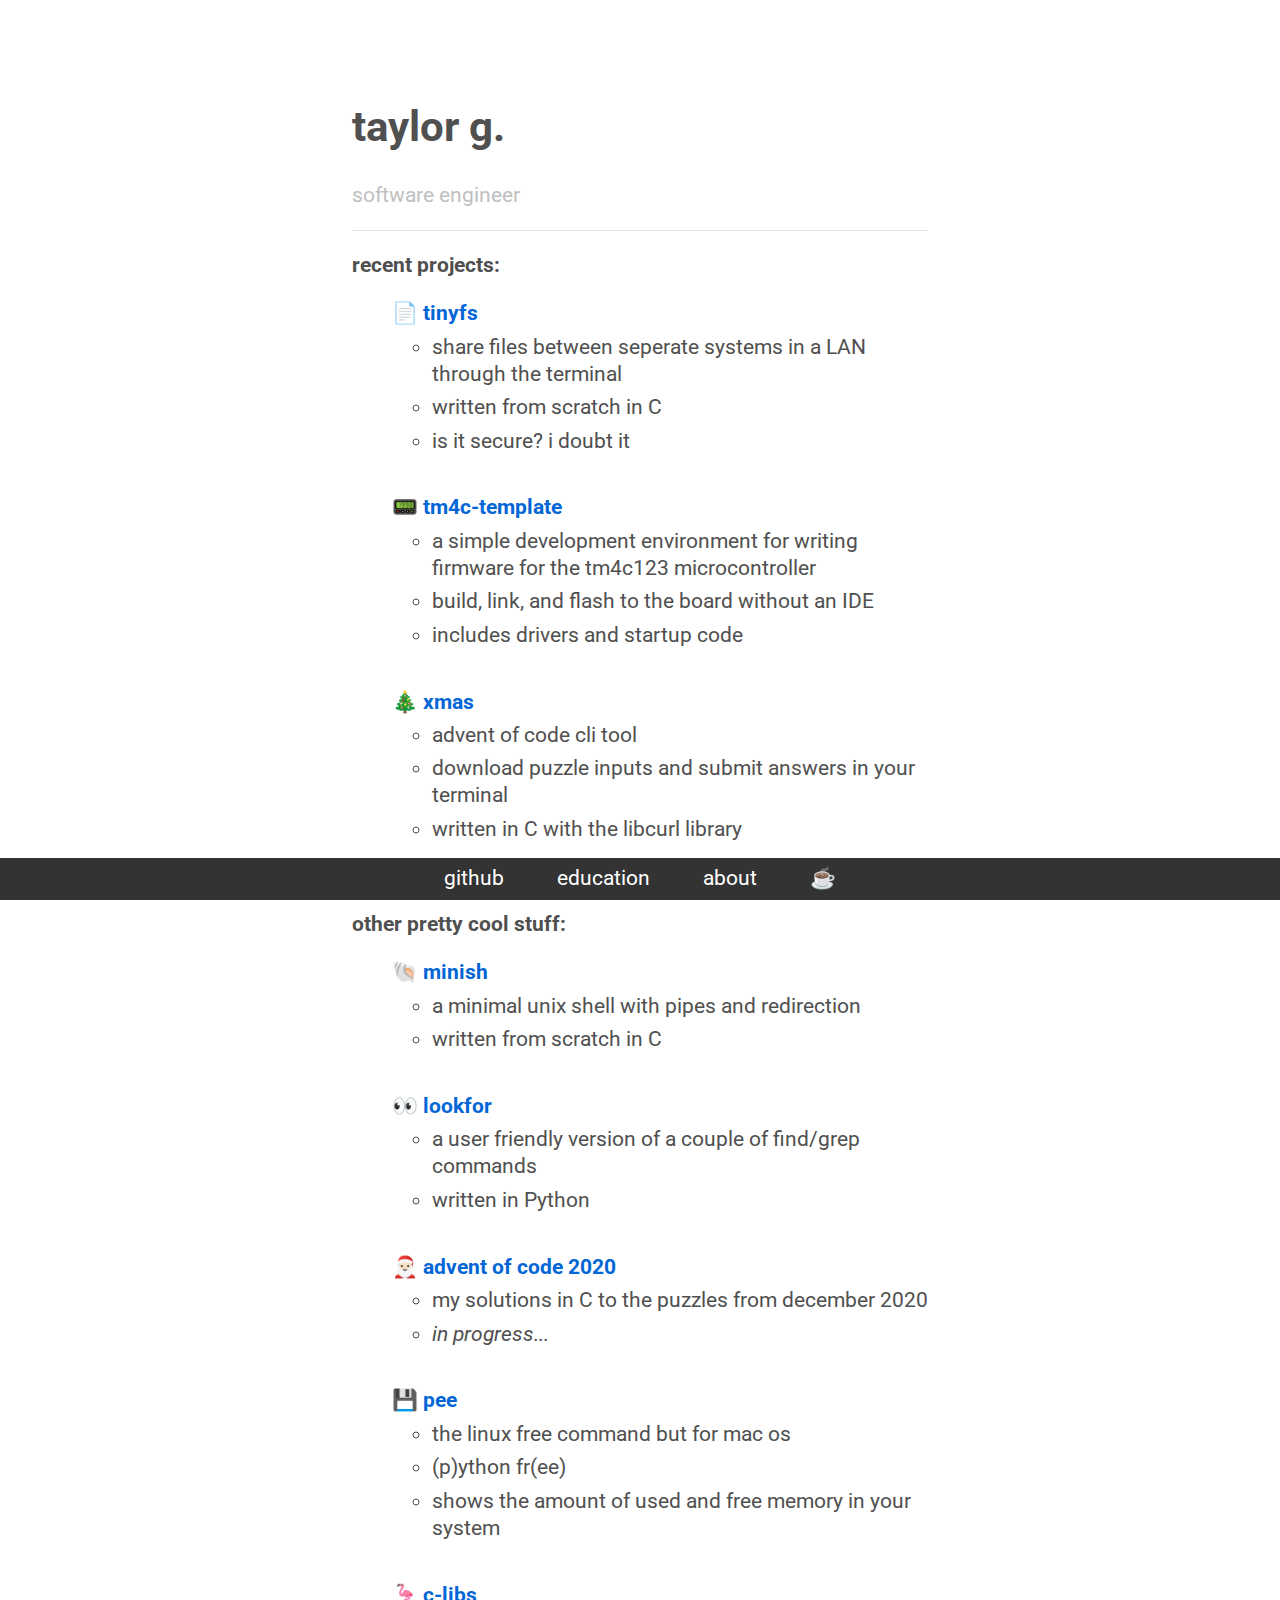
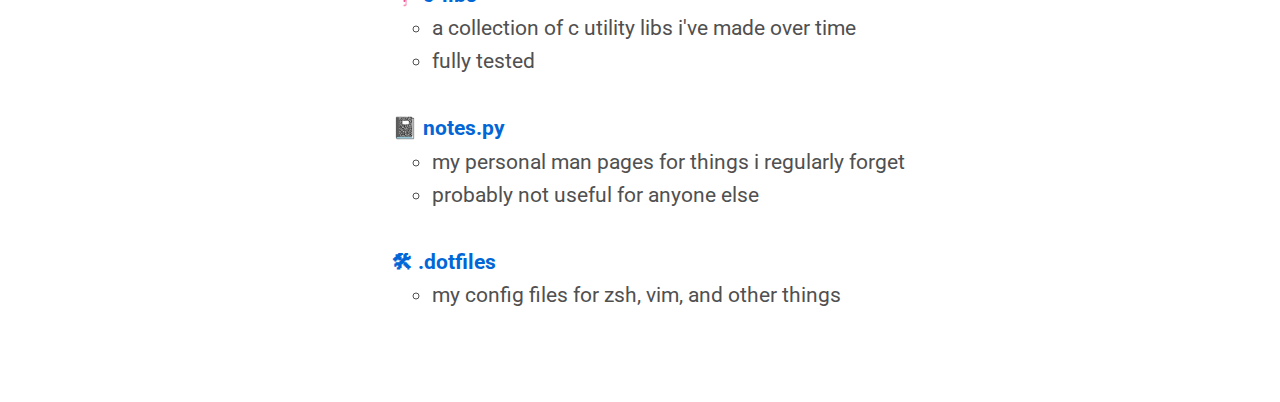
==== index.html @ e43b844e "updates" ====
<!DOCTYPE html>
<html lang="en">
<head>
    <meta charset="UTF-8">
    <meta http-equiv="X-UA-Compatible" content="IE=edge">
    <meta name="viewport" content="width=device-width, initial-scale=1.0">
    <link rel="preconnect" href="https://fonts.gstatic.com">
    <link href="https://fonts.googleapis.com/css2?family=Roboto&display=swap" rel="stylesheet">
    <link rel="stylesheet" href="style.css">
    <title>taylor g: home</title>
</head>
<body a="auto">
    <div id="w">
        <header>
            <h1><a href="index.html">taylor g.</a></h1>
            <p id="title">software engineer</p>
        </header>
        <hr>
        <p class="section">recent projects:</p>
        <ul>
            <li class="project">📄 <a class="link" href="https://github.com/breakthatbass/tinyfs" target="_blank">tinyfs</a></li>
            <ul>
                <li>share files between seperate systems in a LAN through the terminal</li>
                <li>written from scratch in C</li>
                <li>is it secure? i doubt it</li>
            </ul>
<br>
            <li class="project">📟 <a class="link" href="https://github.com/breakthatbass/tm4c-template" target="_blank">tm4c-template</a></li>
            <ul>
                <li>a simple development environment for writing firmware for the tm4c123 microcontroller</li>
                <li>build, link, and flash to the board without an IDE</li>
                <li>includes drivers and startup code</li>
            </ul>
            <br>
            <li class="project">🎄 <a class="link" href="https://github.com/breakthatbass/xmas" target="_blank">xmas</a></li>
            <ul>
                <li>advent of code cli tool</li>
                <li>download puzzle inputs and submit answers in your terminal</li>
                <li>written in C with the libcurl library</li>
            </ul>
        </ul>
        
        <br>
        <p class="section">other pretty cool stuff:</p>
        <ul>
            <li class="project">🐚 <a class="link" href="https://github.com/breakthatbass/minish" target="_blank">minish</a></li>
            <ul>
                <li>a minimal unix shell with pipes and redirection</li>
                <li>written from scratch in C</li>
            </ul>
            <br>
            <li class="project">👀 <a class="link" href="https://github.com/breakthatbass/lookfor" target="_blank">lookfor</a></li>
            <ul>
                <li>a user friendly version of a couple of find/grep commands</li>
                <li>written in Python</li>
            </ul>
            <br>
            <li class="project">🎅🏻 <a class="link" href="https://github.com/breakthatbass/advent_of_code2020" target="_blank">advent of code 2020</a></li>
            <ul>
                <li>my solutions in C to the puzzles from december 2020</li>
                <li><i>in progress...</i></li>
            </ul>
            <br>
            <li class="project">💾 <a class="link" href="https://github.com/breakthatbass/pee" target="_blank">pee</a></li>
            <ul>
                <li>the linux free command but for mac os</li>
                <li>(p)ython fr(ee)</li>
                <li>shows the amount of used and free memory in your system</li>
            </ul>
            <br>
            <li class="project">🦩 <a class="link" href="https://github.com/breakthatbass/c-libs" target="_blank">c-libs</a></li>
            <ul>
                <li>a collection of c utility libs i've made over time</li>
                <li>fully tested</li>
            </ul>
            <br>
            <li class="project">📓 <a class="link" href="https://github.com/breakthatbass/notes.py" target="_blank">notes.py</a></li>
            <ul>
                <li>my personal man pages for things i regularly forget</li>
                <li>probably not useful for anyone else</li>
            </ul>
            <br>
            <li class="project">🛠 <a class="link" href="https://github.com/breakthatbass/dotfiles" target="_blank">.dotfiles</a></li>
            <ul>
                <li>my config files for zsh, vim, and other things</li>
            </ul>
        </ul>
        <nav>
            <a class="navlink" href="https://github.com/breakthatbass" target="_blank">github</a>
            <a class="navlink" href="ed.html">education</a>
            <a class="navlink" href="about.html">about</a>
            <a class="navlink" href="https://www.buymeacoffee.com/breakthatbass" target="_blank">☕️</a>
        </nav>
    </div>
</body>
</html>
---- style.css ----
* {
    box-sizing: border-box;
}

body {
    box-sizing: border-box;
    font-family: 'Roboto', sans-serif;
    font-size: 1.3em;
    line-height: 1.3;
    color: #505050;
    height: 100%;
}
hr {
    border: 0;
    height: 0;
    border-top: 1px solid rgba(0, 0, 0, 0.1);
    border-bottom: 1px solid rgba(255, 255, 255, 0.3);
}
#title {
    color: #C0C0C0;
}
a {
    text-decoration: none;
    color: #505050;
}
.link, .contact {
    color: #0366D6;
}
img {
    padding: 2em
}
nav {
    text-align: center;
    position: fixed;
    left: 0;
    right: 0;
    bottom: 0;
    margin-bottom: 0;
    height: 2em;
    line-height: 2em;
    background-color: #333333;
}
.navlink {
    text-decoration: none;
    text-align: center;
    margin: 1.5rem;
    color: white;
}

#w {
    max-width: 640px;
    margin: 0 auto;
    padding: 4rem 2rem;
}

.project {
    color: #0366D6;
    list-style-type:none
}
li {
    margin: 0.4rem 0;
}
.pics {
    display: flex;
}
.section, .project {
    font-weight: bold;
}
.highlight {
    border-radius: 6px;
}
code {
    font-size: 85%;
    padding: .2em .4em;
    margin: 0;
}
.dark {
    background-color: #0D1117;
    color: #C9D1D9;
}

@media screen and (max-width: 480px) {
    body {
      font-size: .8em;
    }
  }
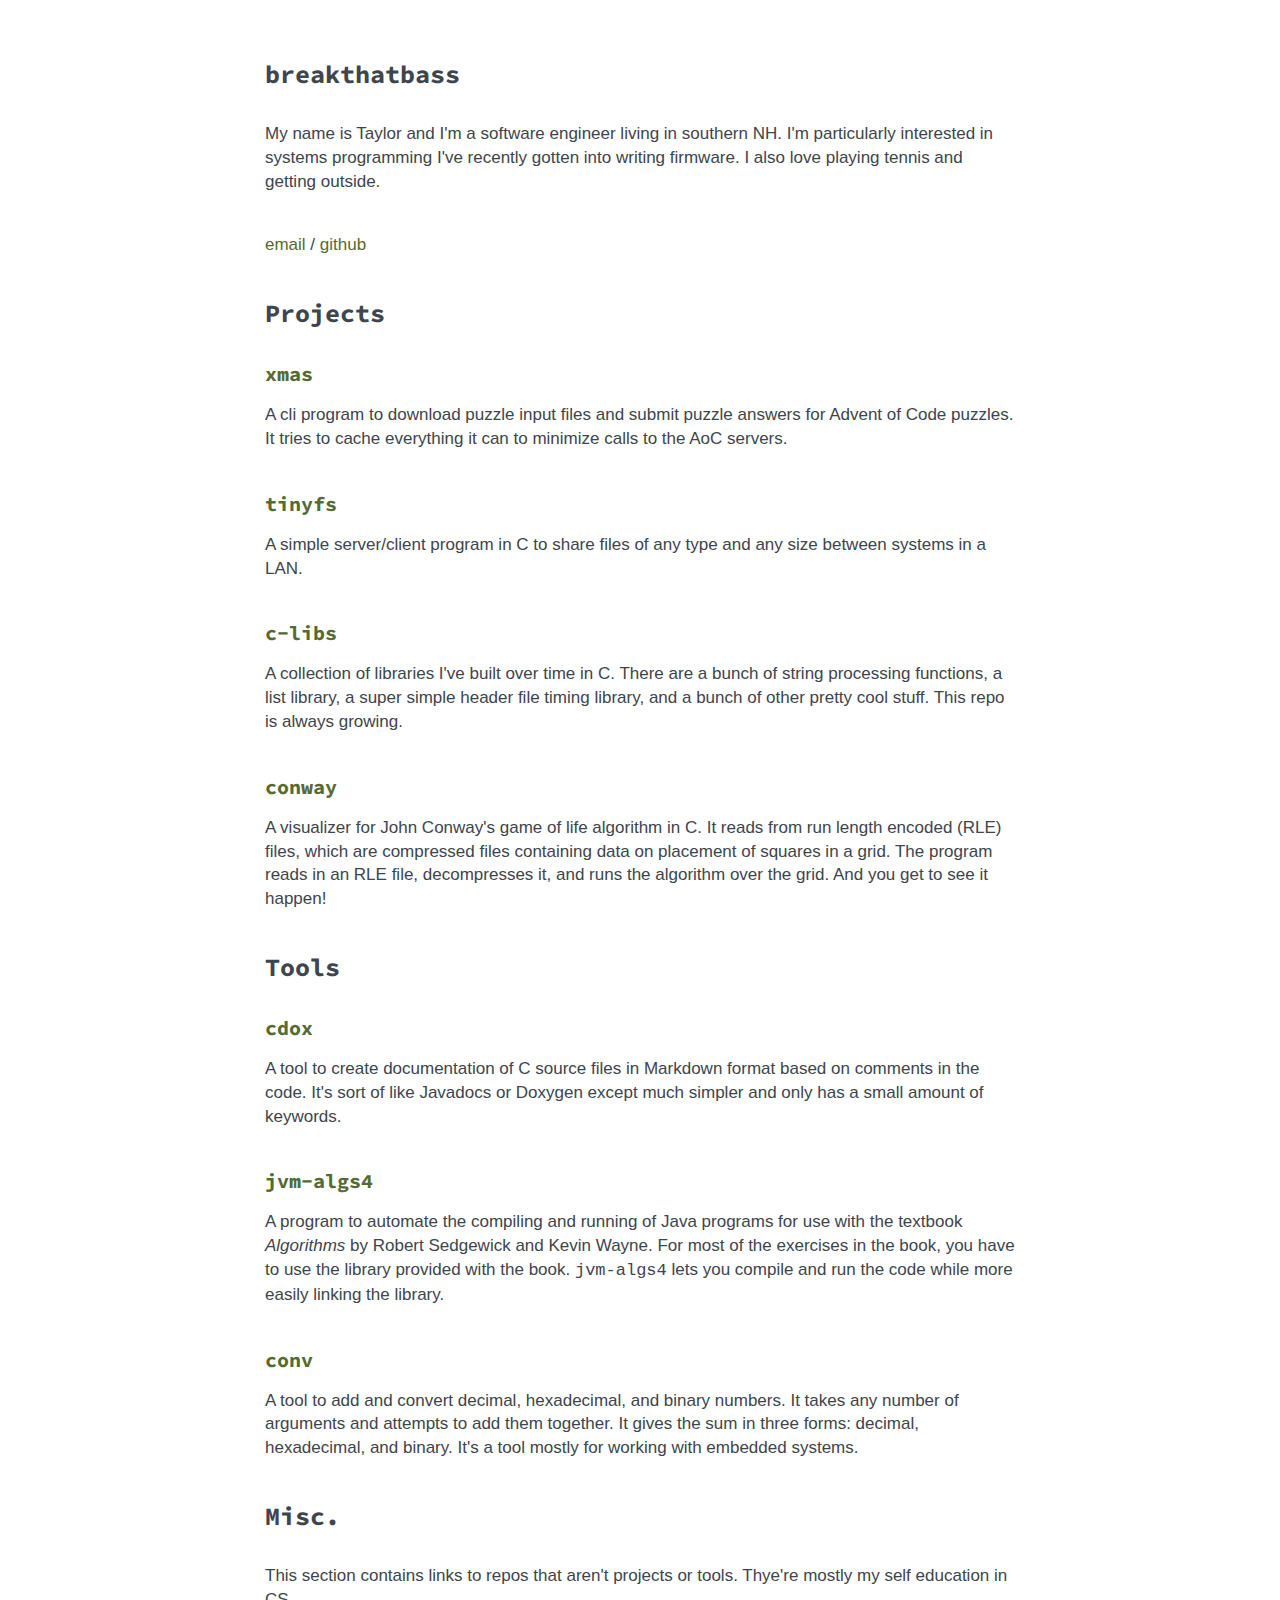
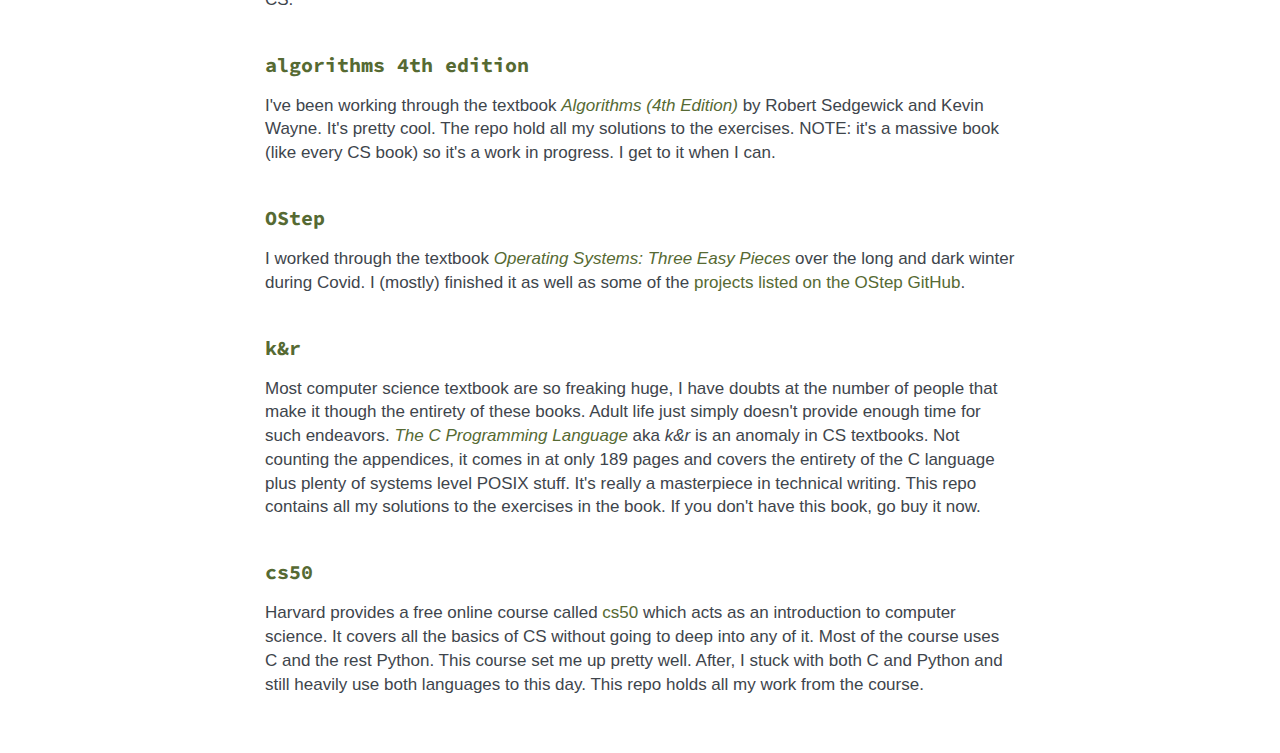
==== commit 24e2c417: "add site files" ====
--- a/index.html
+++ b/index.html
@@ -4,93 +4,139 @@
     <meta charset="UTF-8">
     <meta http-equiv="X-UA-Compatible" content="IE=edge">
     <meta name="viewport" content="width=device-width, initial-scale=1.0">
-    <link rel="preconnect" href="https://fonts.gstatic.com">
-    <link href="https://fonts.googleapis.com/css2?family=Roboto&display=swap" rel="stylesheet">
-    <link rel="stylesheet" href="style.css">
-    <title>taylor g: home</title>
+    <link rel="stylesheet" type="text/css" href="main.css">
+    <style type="text/css"></style>
+    <link rel="preconnect" href="https://fonts.googleapis.com">
+    <link rel="preconnect" href="https://fonts.gstatic.com" crossorigin>
+    <link href="https://fonts.googleapis.com/css2?family=Roboto:wght@100&family=Source+Code+Pro&display=swap" rel="stylesheet">
+    <title>taylor gamache</title>
 </head>
-<body a="auto">
-    <div id="w">
-        <header>
-            <h1><a href="index.html">taylor g.</a></h1>
-            <p id="title">software engineer</p>
-        </header>
-        <hr>
-        <p class="section">recent projects:</p>
-        <ul>
-            <li class="project">📄 <a class="link" href="https://github.com/breakthatbass/tinyfs" target="_blank">tinyfs</a></li>
-            <ul>
-                <li>share files between seperate systems in a LAN through the terminal</li>
-                <li>written from scratch in C</li>
-                <li>is it secure? i doubt it</li>
-            </ul>
-<br>
-            <li class="project">📟 <a class="link" href="https://github.com/breakthatbass/tm4c-template" target="_blank">tm4c-template</a></li>
-            <ul>
-                <li>a simple development environment for writing firmware for the tm4c123 microcontroller</li>
-                <li>build, link, and flash to the board without an IDE</li>
-                <li>includes drivers and startup code</li>
-            </ul>
-            <br>
-            <li class="project">🎄 <a class="link" href="https://github.com/breakthatbass/xmas" target="_blank">xmas</a></li>
-            <ul>
-                <li>advent of code cli tool</li>
-                <li>download puzzle inputs and submit answers in your terminal</li>
-                <li>written in C with the libcurl library</li>
-            </ul>
-        </ul>
-        
-        <br>
-        <p class="section">other pretty cool stuff:</p>
-        <ul>
-            <li class="project">🐚 <a class="link" href="https://github.com/breakthatbass/minish" target="_blank">minish</a></li>
-            <ul>
-                <li>a minimal unix shell with pipes and redirection</li>
-                <li>written from scratch in C</li>
-            </ul>
-            <br>
-            <li class="project">👀 <a class="link" href="https://github.com/breakthatbass/lookfor" target="_blank">lookfor</a></li>
-            <ul>
-                <li>a user friendly version of a couple of find/grep commands</li>
-                <li>written in Python</li>
-            </ul>
-            <br>
-            <li class="project">🎅🏻 <a class="link" href="https://github.com/breakthatbass/advent_of_code2020" target="_blank">advent of code 2020</a></li>
-            <ul>
-                <li>my solutions in C to the puzzles from december 2020</li>
-                <li><i>in progress...</i></li>
-            </ul>
-            <br>
-            <li class="project">💾 <a class="link" href="https://github.com/breakthatbass/pee" target="_blank">pee</a></li>
-            <ul>
-                <li>the linux free command but for mac os</li>
-                <li>(p)ython fr(ee)</li>
-                <li>shows the amount of used and free memory in your system</li>
-            </ul>
-            <br>
-            <li class="project">🦩 <a class="link" href="https://github.com/breakthatbass/c-libs" target="_blank">c-libs</a></li>
-            <ul>
-                <li>a collection of c utility libs i've made over time</li>
-                <li>fully tested</li>
-            </ul>
-            <br>
-            <li class="project">📓 <a class="link" href="https://github.com/breakthatbass/notes.py" target="_blank">notes.py</a></li>
-            <ul>
-                <li>my personal man pages for things i regularly forget</li>
-                <li>probably not useful for anyone else</li>
-            </ul>
-            <br>
-            <li class="project">🛠 <a class="link" href="https://github.com/breakthatbass/dotfiles" target="_blank">.dotfiles</a></li>
-            <ul>
-                <li>my config files for zsh, vim, and other things</li>
-            </ul>
-        </ul>
-        <nav>
-            <a class="navlink" href="https://github.com/breakthatbass" target="_blank">github</a>
-            <a class="navlink" href="ed.html">education</a>
-            <a class="navlink" href="about.html">about</a>
-            <a class="navlink" href="https://www.buymeacoffee.com/breakthatbass" target="_blank">☕️</a>
-        </nav>
+<body>
+    <div id='wrapper'>
+        <div id='content'>
+            <section>
+                <h1>breakthatbass</h1>
+                <p>My name is Taylor and I'm a software engineer living in southern NH. 
+                    I'm particularly interested in systems programming I've recently gotten into writing firmware.
+                    I also love playing tennis and getting outside.
+                </p>
+                <p>
+                    <a href='mailto:gamache.taylor@gmail.com'>email</a>
+                    /   
+                    <a href='https://github.com/breakthatbass' target='_blank'>github</a>
+                </p>
+            </section>
+            <section>
+                <h1>Projects</h1>
+
+                <h2>
+                    <a href='https://github.com/breakthatbass/xmas' target='_blank'>xmas</a>
+                </h2>
+                <p>
+                    A cli program to download puzzle input files and submit puzzle answers for Advent of Code puzzles.
+                    It tries to cache everything it can to minimize calls to the AoC servers.
+                </p>
+
+                <h2>
+                    <a href='https://github.com/breakthatbass/tinyfs' target='_blank'>tinyfs</a>
+                </h2>
+                <p>
+                    A simple server/client program in C to share files of any type and any size between systems in a LAN.
+                </p>
+
+                <h2>
+                    <a href='https://github.com/breakthatbass/c-libs' target='_blank'>c-libs</a>
+                </h2>
+                <p>
+                    A collection of libraries I've built over time in C. There are a bunch of
+                    string processing functions, a list library, a super simple header file timing
+                    library, and a bunch of other pretty cool stuff. This repo is always growing.
+                </p>
+                <h2>
+                    <a href='https://github.com/breakthatbass/conway' target='_blank'>conway</a>
+                </h2>
+                <p>
+                    A visualizer for John Conway's game of life algorithm in C. It reads from run length encoded
+                    (RLE) files, which are compressed files containing data on placement of squares in a grid.
+                    The program reads in an RLE file, decompresses it, and runs the algorithm over the grid.
+                    And you get to see it happen!
+                </p>
+
+                <h1>Tools</h1>
+
+                <h2>
+                    <a href='https://github.com/breakthatbass/cdox' target='_blank'>cdox</a>
+                </h2>
+                <p>
+                    A tool to create documentation of C source files in Markdown format
+                    based on comments in the code. It's sort of like Javadocs or Doxygen
+                    except much simpler and only has a small amount of keywords.
+                </p>
+                
+                <h2>
+                    <a href='https://github.com/breakthatbass/jvm-algs4' target='_blank'>jvm-algs4</a>
+                </h2>
+                <p>
+                    A program to automate the compiling and running of Java programs for use with the textbook <i>Algorithms</i>
+                    by Robert Sedgewick and Kevin Wayne. For most of the exercises in the book, you have to
+                    use the library provided with the book. <code>jvm-algs4</code> lets you compile and run the code
+                    while more easily linking the library. 
+                </p>
+                
+                <h2>
+                    <a href='https://github.com/breakthatbass/conv' target='_blank'>conv</a>
+                </h2>
+                <p>
+                    A tool to add and convert decimal, hexadecimal, and binary numbers.
+                    It takes any number of arguments and attempts to add them together. It gives the sum in three forms:
+                    decimal, hexadecimal, and binary. It's a tool mostly for working with embedded systems.
+                </p>
+
+                <h1>Misc.</h1>
+                <p>This section contains links to repos that aren't projects or tools. Thye're mostly my self education in CS.</p>
+                <h2>
+                    <a href='https://github.com/breakthatbass/algorithms' target='_blank'>algorithms 4th edition</a>
+                </h2>
+                <p>
+                    I've been working through the textbook <a href='https://www.amazon.com/Algorithms-4th-Robert-Sedgewick/dp/032157351X/ref=sr_1_6?crid=32U4XP4111YLS&dchild=1&keywords=algorithms&qid=1635542905&sprefix=algorithim%2Caps%2C169&sr=8-6' target='_blank'><i>Algorithms (4th Edition)</i></a>
+                    by Robert Sedgewick and Kevin Wayne. It's pretty cool. The repo hold all my solutions to the exercises.
+                    NOTE: it's a massive book (like every CS book) so it's a work in progress. I get to it when I can.
+                </p>
+
+                <h2>
+                    <a href='https://github.com/breakthatbass/OStep' target='_blank'>OStep</a>
+                </h2>
+                <p>
+                    I worked through the textbook <a href='https://pages.cs.wisc.edu/~remzi/OSTEP/' target='_blank'><i>Operating Systems: Three Easy Pieces</i></a>
+                    over the long and dark winter during Covid. I (mostly) finished it as well as some of the <a href='https://github.com/remzi-arpacidusseau/ostep-projects' target='_blank'>
+                    projects listed on the OStep GitHub</a>. 
+                </p>
+
+                <h2>
+                    <a href='https://github.com/breakthatbass/c_programming_language' target='_blank'>k&r</a>
+                </h2>
+                <p>
+                    Most computer science textbook are so freaking huge, I have doubts at the number of people
+                    that make it though the entirety of these books. Adult life just simply doesn't provide enough time
+                    for such endeavors. <a href='https://www.amazon.com/Programming-Language-2nd-Brian-Kernighan/dp/0131103628/ref=sr_1_1?dchild=1&keywords=the+c+programming+language&qid=1635543481&sprefix=the+c+programmin%2Caps%2C94&sr=8-1' target='_blank'>
+                    <i>The C Programming Language</i></a> aka <i>k&r</i> is an anomaly in CS textbooks. Not counting the appendices,
+                    it comes in at only 189 pages and covers the entirety of the C language plus plenty of systems level POSIX stuff.
+                    It's really a masterpiece in technical writing.
+                    This repo contains all my solutions to the exercises in the book. If you don't have this book, go buy it now.
+                </p>
+
+                <h2>
+                    <a href='https://github.com/breakthatbass/cs50' target='_blank'>cs50</a>
+                </h2>
+                    <p>
+                        Harvard provides a free online course called <a href='https://cs50.harvard.edu/x/2019/' target='_blank'>cs50</a>
+                        which acts as an introduction to computer science. It covers all the basics of CS without going to deep into any of it.
+                        Most of the course uses C and the rest Python. This course set me up pretty well. After, I stuck with both C and Python
+                        and still heavily use both languages to this day. This repo holds all my work from the course.
+                    </p>
+                
+            </section>
+        </div>
     </div>
 </body>
 </html>--- a/main.css
+++ b/main.css
@@ -0,0 +1,51 @@
+#wrapper {
+    width: 100%;
+    margin: auto;
+    min-height: 100%;
+    height: auto !important;
+    height: 100%;
+    overflow: hidden !important;
+    position: relative;
+    color: #3e454c;
+}
+
+#content {
+    max-width: 750px;
+    margin: 50px auto;
+    padding: 0;
+}
+
+section {
+    display: block;
+}
+
+h1 {
+    font-family: 'Source Code Pro', monospace;
+    font-weight: 700;
+    color: #3e454c;
+    font-size: 25px;
+    margin-top: 40px;
+    margin-bottom: 32px;
+}
+
+h2 {
+    display: inline-block;
+    font-family: 'Source Code Pro', monospace;
+    font-weight: 700;
+    color: #3e454c;
+    font-size: 20px;
+    margin-top: 0;
+    margin-bottom: 0;
+}
+
+p {
+    font-family: 'Arial';
+    line-height: 140%;
+    font-size: 17px;
+    margin-bottom: 40px;
+}
+
+a {
+    color: #566A33;
+    text-decoration: none;
+}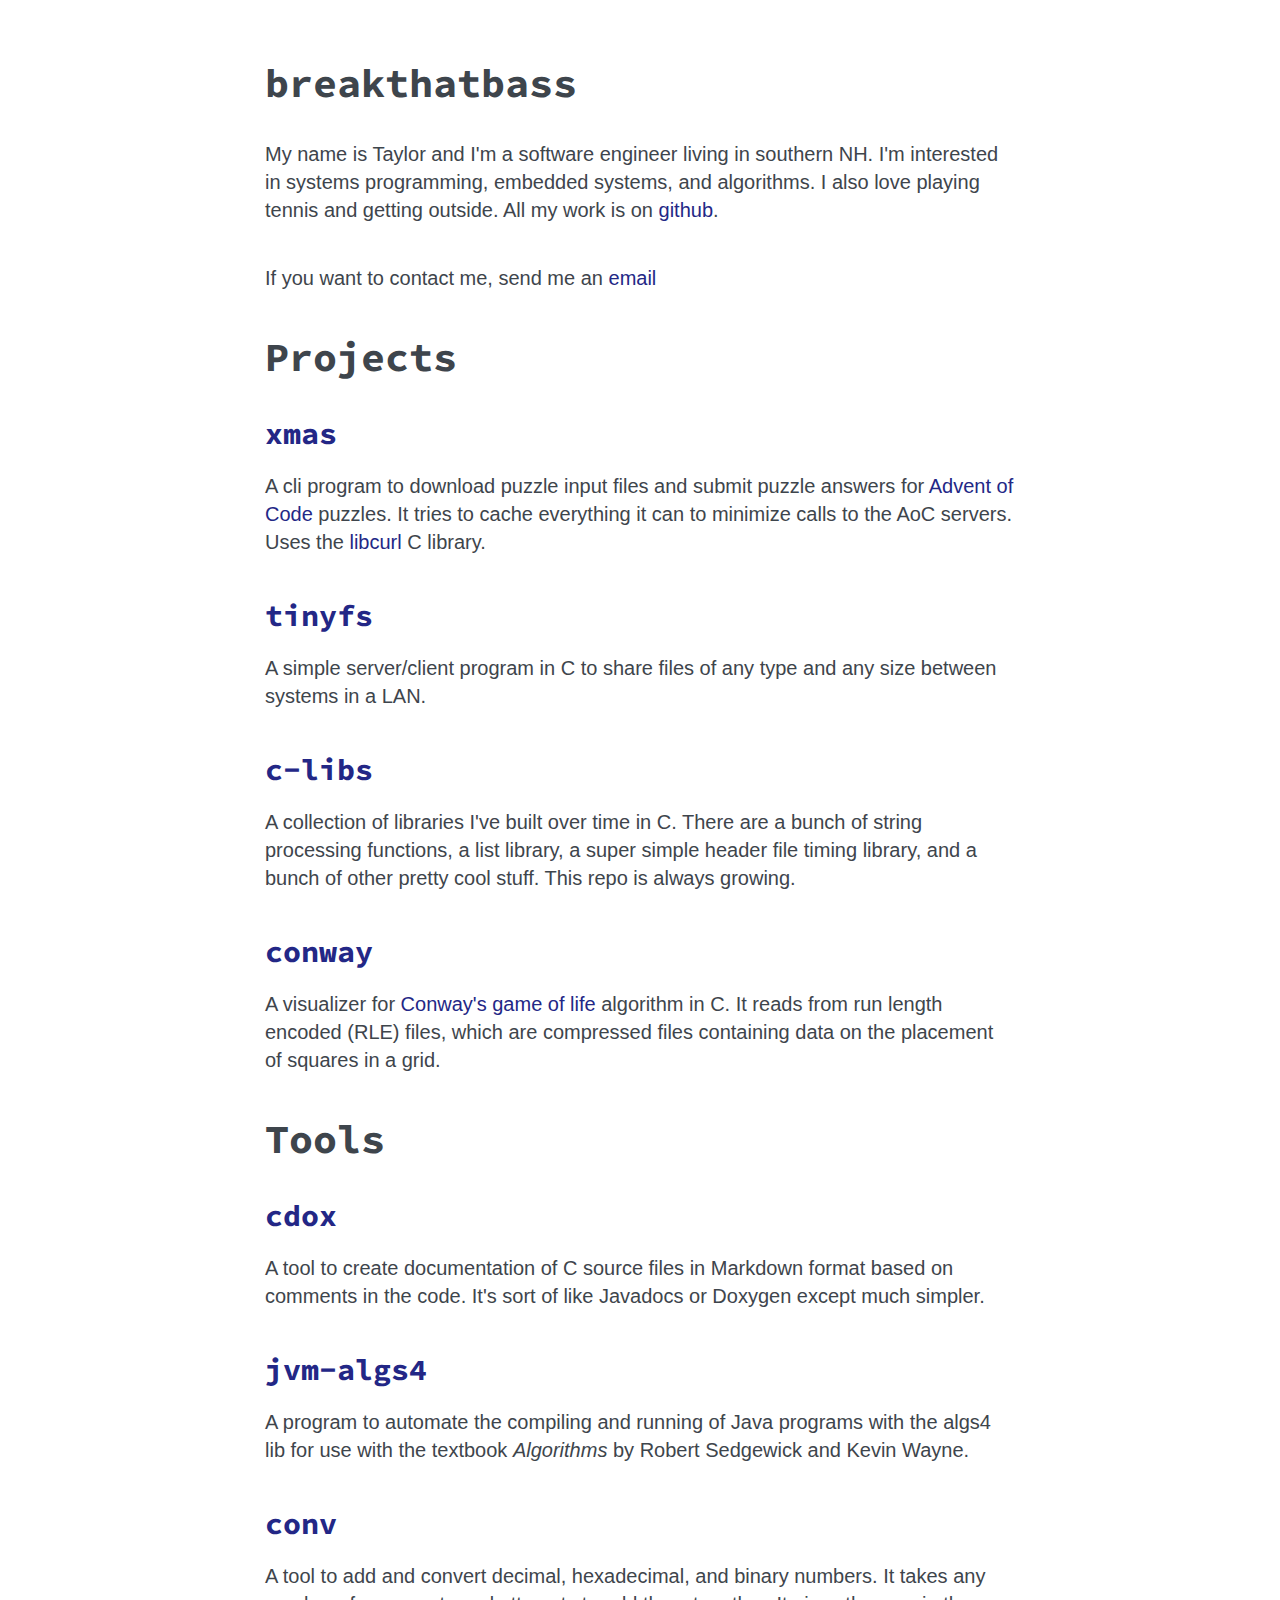
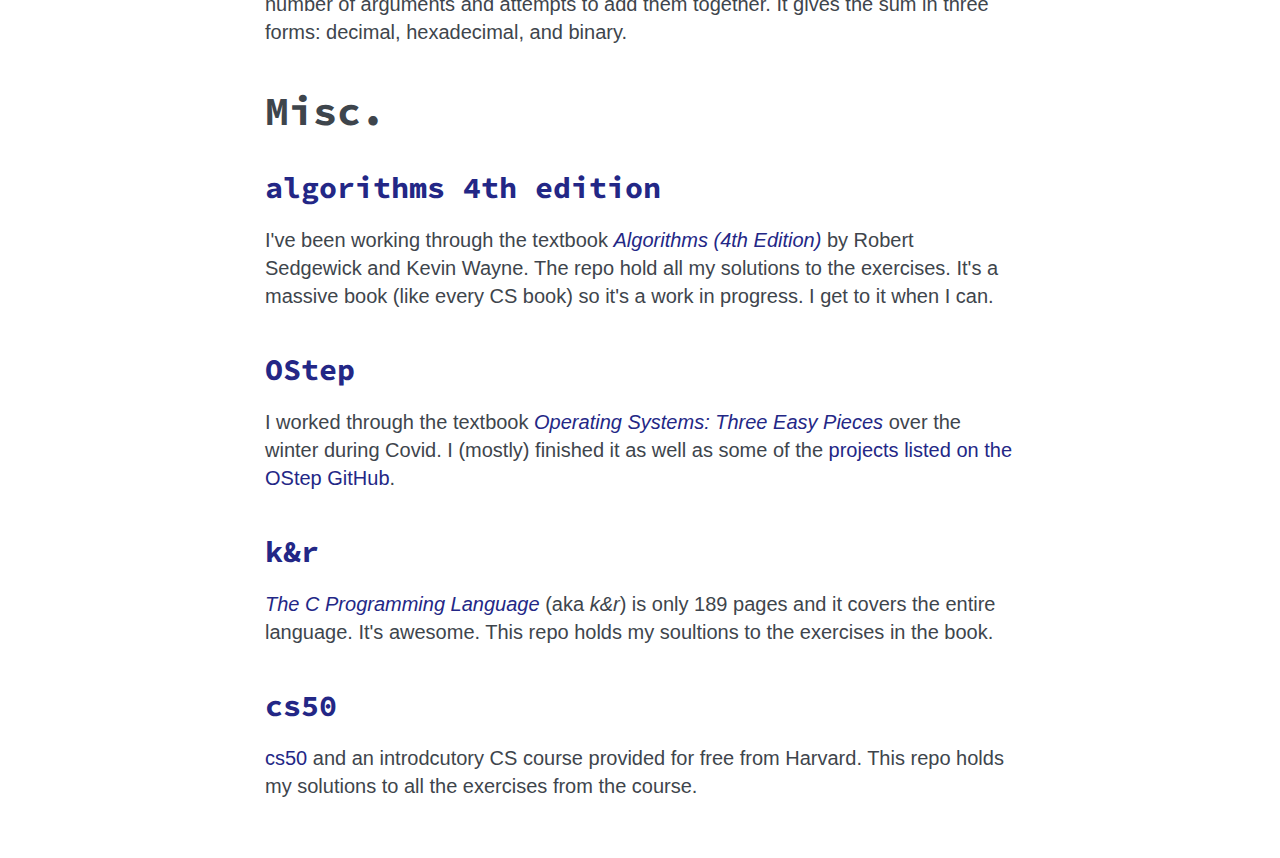
==== commit c9113e7a: "fix typos, make shorter snippets, change colors" ====
--- a/index.html
+++ b/index.html
@@ -17,13 +17,12 @@
             <section>
                 <h1>breakthatbass</h1>
                 <p>My name is Taylor and I'm a software engineer living in southern NH. 
-                    I'm particularly interested in systems programming I've recently gotten into writing firmware.
-                    I also love playing tennis and getting outside.
+                    I'm interested in systems programming, embedded systems, and algorithms.
+                    I also love playing tennis and getting outside. All my work is on 
+                    <a href='https://github.com/breakthatbass' target='_blank'>github</a>.
                 </p>
                 <p>
-                    <a href='mailto:gamache.taylor@gmail.com'>email</a>
-                    /   
-                    <a href='https://github.com/breakthatbass' target='_blank'>github</a>
+                    If you want to contact me, send me an <a href='mailto:gamache.taylor@gmail.com'>email</a>
                 </p>
             </section>
             <section>
@@ -33,8 +32,10 @@
                     <a href='https://github.com/breakthatbass/xmas' target='_blank'>xmas</a>
                 </h2>
                 <p>
-                    A cli program to download puzzle input files and submit puzzle answers for Advent of Code puzzles.
+                    A cli program to download puzzle input files and submit puzzle answers for 
+                    <a href='https://adventofcode.com/' target='_blank'>Advent of Code</a> puzzles.
                     It tries to cache everything it can to minimize calls to the AoC servers.
+                    Uses the <a href='https://curl.se/libcurl/' target='_blank'>libcurl</a> C library.
                 </p>
 
                 <h2>
@@ -56,10 +57,9 @@
                     <a href='https://github.com/breakthatbass/conway' target='_blank'>conway</a>
                 </h2>
                 <p>
-                    A visualizer for John Conway's game of life algorithm in C. It reads from run length encoded
-                    (RLE) files, which are compressed files containing data on placement of squares in a grid.
-                    The program reads in an RLE file, decompresses it, and runs the algorithm over the grid.
-                    And you get to see it happen!
+                    A visualizer for <a href='https://en.wikipedia.org/wiki/Conway%27s_Game_of_Life' target='_blank'>
+                    Conway's game of life</a> algorithm in C. It reads from run length encoded
+                    (RLE) files, which are compressed files containing data on the placement of squares in a grid.
                 </p>
 
                 <h1>Tools</h1>
@@ -70,17 +70,15 @@
                 <p>
                     A tool to create documentation of C source files in Markdown format
                     based on comments in the code. It's sort of like Javadocs or Doxygen
-                    except much simpler and only has a small amount of keywords.
+                    except much simpler.
                 </p>
                 
                 <h2>
                     <a href='https://github.com/breakthatbass/jvm-algs4' target='_blank'>jvm-algs4</a>
                 </h2>
                 <p>
-                    A program to automate the compiling and running of Java programs for use with the textbook <i>Algorithms</i>
-                    by Robert Sedgewick and Kevin Wayne. For most of the exercises in the book, you have to
-                    use the library provided with the book. <code>jvm-algs4</code> lets you compile and run the code
-                    while more easily linking the library. 
+                    A program to automate the compiling and running of Java programs with the algs4 lib for use with the textbook <i>Algorithms</i>
+                    by Robert Sedgewick and Kevin Wayne.
                 </p>
                 
                 <h2>
@@ -89,18 +87,17 @@
                 <p>
                     A tool to add and convert decimal, hexadecimal, and binary numbers.
                     It takes any number of arguments and attempts to add them together. It gives the sum in three forms:
-                    decimal, hexadecimal, and binary. It's a tool mostly for working with embedded systems.
+                    decimal, hexadecimal, and binary.
                 </p>
 
                 <h1>Misc.</h1>
-                <p>This section contains links to repos that aren't projects or tools. Thye're mostly my self education in CS.</p>
                 <h2>
                     <a href='https://github.com/breakthatbass/algorithms' target='_blank'>algorithms 4th edition</a>
                 </h2>
                 <p>
                     I've been working through the textbook <a href='https://www.amazon.com/Algorithms-4th-Robert-Sedgewick/dp/032157351X/ref=sr_1_6?crid=32U4XP4111YLS&dchild=1&keywords=algorithms&qid=1635542905&sprefix=algorithim%2Caps%2C169&sr=8-6' target='_blank'><i>Algorithms (4th Edition)</i></a>
-                    by Robert Sedgewick and Kevin Wayne. It's pretty cool. The repo hold all my solutions to the exercises.
-                    NOTE: it's a massive book (like every CS book) so it's a work in progress. I get to it when I can.
+                    by Robert Sedgewick and Kevin Wayne. The repo hold all my solutions to the exercises.
+                    It's a massive book (like every CS book) so it's a work in progress. I get to it when I can.
                 </p>
 
                 <h2>
@@ -108,7 +105,7 @@
                 </h2>
                 <p>
                     I worked through the textbook <a href='https://pages.cs.wisc.edu/~remzi/OSTEP/' target='_blank'><i>Operating Systems: Three Easy Pieces</i></a>
-                    over the long and dark winter during Covid. I (mostly) finished it as well as some of the <a href='https://github.com/remzi-arpacidusseau/ostep-projects' target='_blank'>
+                    over the winter during Covid. I (mostly) finished it as well as some of the <a href='https://github.com/remzi-arpacidusseau/ostep-projects' target='_blank'>
                     projects listed on the OStep GitHub</a>. 
                 </p>
 
@@ -116,23 +113,18 @@
                     <a href='https://github.com/breakthatbass/c_programming_language' target='_blank'>k&r</a>
                 </h2>
                 <p>
-                    Most computer science textbook are so freaking huge, I have doubts at the number of people
-                    that make it though the entirety of these books. Adult life just simply doesn't provide enough time
-                    for such endeavors. <a href='https://www.amazon.com/Programming-Language-2nd-Brian-Kernighan/dp/0131103628/ref=sr_1_1?dchild=1&keywords=the+c+programming+language&qid=1635543481&sprefix=the+c+programmin%2Caps%2C94&sr=8-1' target='_blank'>
-                    <i>The C Programming Language</i></a> aka <i>k&r</i> is an anomaly in CS textbooks. Not counting the appendices,
-                    it comes in at only 189 pages and covers the entirety of the C language plus plenty of systems level POSIX stuff.
-                    It's really a masterpiece in technical writing.
-                    This repo contains all my solutions to the exercises in the book. If you don't have this book, go buy it now.
+                    <a href='https://www.amazon.com/Programming-Language-2nd-Brian-Kernighan/dp/0131103628/ref=sr_1_1?dchild=1&keywords=the+c+programming+language&qid=1635543481&sprefix=the+c+programmin%2Caps%2C94&sr=8-1' target='_blank'>
+                    <i>The C Programming Language</i></a> (aka <i>k&r</i>) is only 189 pages and it covers the entire language.
+                    It's awesome. This repo holds my soultions to the exercises in the book.
                 </p>
 
                 <h2>
                     <a href='https://github.com/breakthatbass/cs50' target='_blank'>cs50</a>
                 </h2>
                     <p>
-                        Harvard provides a free online course called <a href='https://cs50.harvard.edu/x/2019/' target='_blank'>cs50</a>
-                        which acts as an introduction to computer science. It covers all the basics of CS without going to deep into any of it.
-                        Most of the course uses C and the rest Python. This course set me up pretty well. After, I stuck with both C and Python
-                        and still heavily use both languages to this day. This repo holds all my work from the course.
+                        <a href='https://cs50.harvard.edu/x/2019/' target='_blank'>cs50</a>
+                        and an introdcutory CS course provided for free from Harvard. This repo holds
+                        my solutions to all the exercises from the course.
                     </p>
                 
             </section>
--- a/main.css
+++ b/main.css
@@ -23,7 +23,7 @@
     font-family: 'Source Code Pro', monospace;
     font-weight: 700;
     color: #3e454c;
-    font-size: 25px;
+    font-size: 40px;
     margin-top: 40px;
     margin-bottom: 32px;
 }
@@ -32,8 +32,7 @@
     display: inline-block;
     font-family: 'Source Code Pro', monospace;
     font-weight: 700;
-    color: #3e454c;
-    font-size: 20px;
+    font-size: 30px;
     margin-top: 0;
     margin-bottom: 0;
 }
@@ -41,11 +40,36 @@
 p {
     font-family: 'Arial';
     line-height: 140%;
-    font-size: 17px;
+    font-size: 20px;
     margin-bottom: 40px;
 }
 
 a {
-    color: #566A33;
+    /*color: #1998F7;  light blue*/ 
+    color: #232786;
     text-decoration: none;
+    /*font-weight: bold;*/
+}
+
+@media screen and (max-width: 950px) {
+
+    #content {
+        width: 90%;
+        margin: auto;
+        margin-top:25px
+    }
+
+    h1 {
+        font-size:40px
+    }
+
+    h2 {
+        font-size:28px
+    }
+
+    p {
+        font-size: 18px;
+        margin-bottom:25px
+    }
+
 }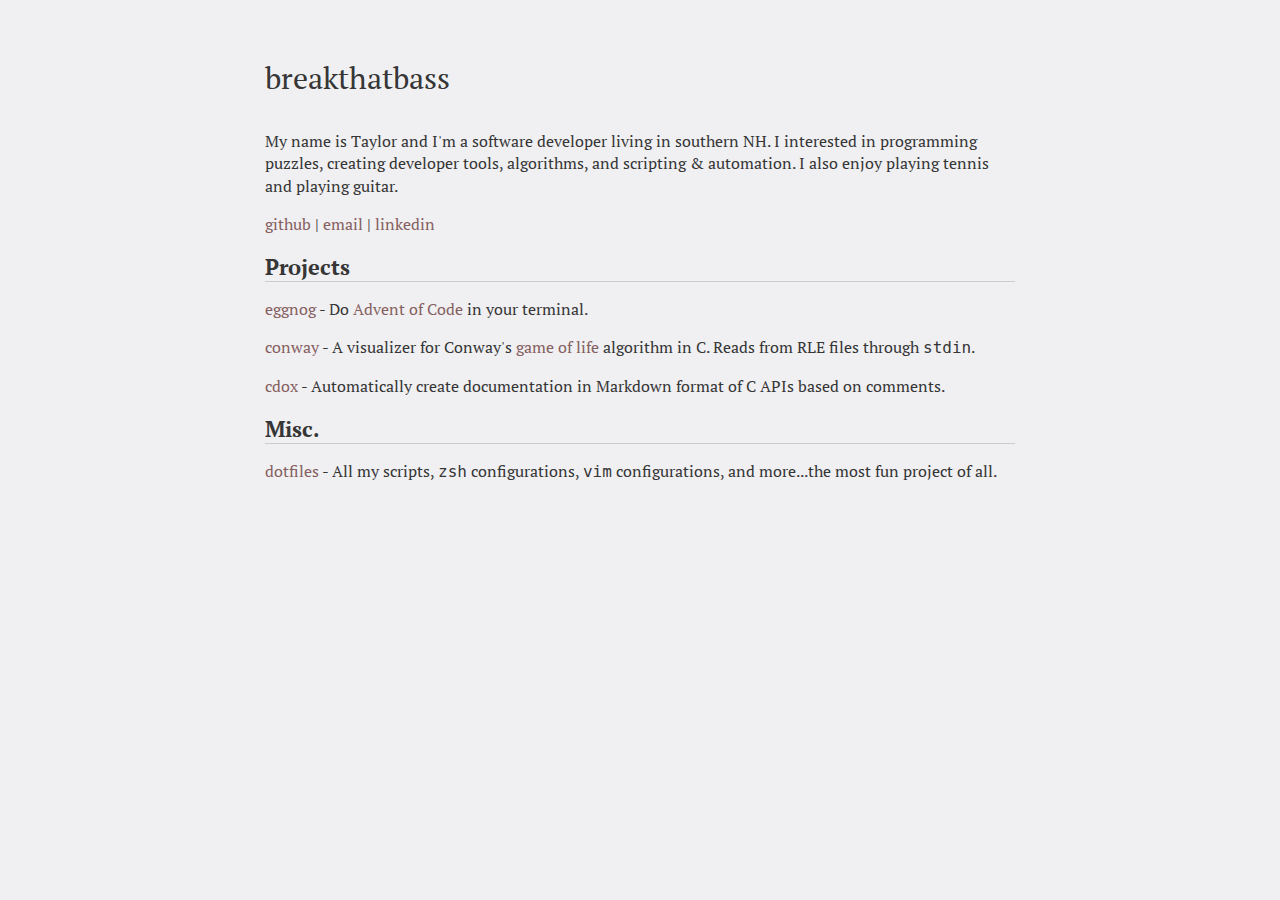
==== commit 6abbe43e: "restyle site" ====
--- a/index.html
+++ b/index.html
@@ -6,9 +6,9 @@
     <meta name="viewport" content="width=device-width, initial-scale=1.0">
     <link rel="stylesheet" type="text/css" href="main.css">
     <style type="text/css"></style>
-    <link rel="preconnect" href="https://fonts.googleapis.com">
-    <link rel="preconnect" href="https://fonts.gstatic.com" crossorigin>
-    <link href="https://fonts.googleapis.com/css2?family=Roboto:wght@100&family=Source+Code+Pro&display=swap" rel="stylesheet">
+	 <link rel="preconnect" href="https://fonts.googleapis.com">
+	 <link rel="preconnect" href="https://fonts.gstatic.com" crossorigin>
+	 <link href="https://fonts.googleapis.com/css2?family=Mate&family=PT+Serif&display=swap" rel="stylesheet">
     <title>taylor gamache</title>
 </head>
 <body>
@@ -16,119 +16,44 @@
         <div id='content'>
             <section>
                 <h1>breakthatbass</h1>
-                <p>My name is Taylor and I'm a software engineer living in southern NH. 
-                    I'm interested in systems programming, embedded systems, and algorithms.
-                    I also love playing tennis and getting outside. All my work is on 
-                    <a href='https://github.com/breakthatbass' target='_blank'>github</a>.
+                <p>My name is Taylor and I'm a software developer living in southern NH.
+                    I interested in programming puzzles, creating developer tools, algorithms, and scripting & automation.
+                    I also enjoy playing tennis and playing guitar.
                 </p>
                 <p>
-                    If you want to contact me, send me an <a href='mailto:gamache.taylor@gmail.com'>email</a>
+                    <a href='https://github.com/breakthatbass' target='_blank'>github</a>
+                      |       <a href='mailto:gamache.taylor@gmail.com'>email</a>
+                      |      <a href='https://www.linkedin.com/in/taylorgamache/' target='_blank'>linkedin</a>
                 </p>
             </section>
             <section>
-                <h1>Projects</h1>
+                <h2>Projects</h2>
 
-                <h2>
-                    <a href='https://github.com/breakthatbass/xmas' target='_blank'>xmas</a>
-                </h2>
                 <p>
-                    A cli program to download puzzle input files and submit puzzle answers for 
-                    <a href='https://adventofcode.com/' target='_blank'>Advent of Code</a> puzzles.
-                    It tries to cache everything it can to minimize calls to the AoC servers.
-                    Uses the <a href='https://curl.se/libcurl/' target='_blank'>libcurl</a> C library.
+                    <a href='https://github.com/breakthatbass/xmas' target='_blank'>eggnog</a>
+                    - Do <a href='https://adventofcode.com/' target='_blank'>Advent of Code</a> in your terminal.
                 </p>
 
-                <h2>
-                    <a href='https://github.com/breakthatbass/tinyfs' target='_blank'>tinyfs</a>
-                </h2>
                 <p>
-                    A simple server/client program in C to share files of any type and any size between systems in a LAN.
+                    <a href='https://github.com/breakthatbass/conway' target='_blank'>conway</a>
+                    - A visualizer for Conway's<a href='https://en.wikipedia.org/wiki/Conway%27s_Game_of_Life' target='_blank'>
+                    game of life</a> algorithm in C. Reads from RLE files through <code>stdin</code>.
                 </p>
 
-                <h2>
-                    <a href='https://github.com/breakthatbass/c-libs' target='_blank'>c-libs</a>
-                </h2>
                 <p>
-                    A collection of libraries I've built over time in C. There are a bunch of
-                    string processing functions, a list library, a super simple header file timing
-                    library, and a bunch of other pretty cool stuff. This repo is always growing.
-                </p>
-                <h2>
-                    <a href='https://github.com/breakthatbass/conway' target='_blank'>conway</a>
-                </h2>
-                <p>
-                    A visualizer for <a href='https://en.wikipedia.org/wiki/Conway%27s_Game_of_Life' target='_blank'>
-                    Conway's game of life</a> algorithm in C. It reads from run length encoded
-                    (RLE) files, which are compressed files containing data on the placement of squares in a grid.
-                </p>
-
-                <h1>Tools</h1>
-
-                <h2>
                     <a href='https://github.com/breakthatbass/cdox' target='_blank'>cdox</a>
-                </h2>
-                <p>
-                    A tool to create documentation of C source files in Markdown format
-                    based on comments in the code. It's sort of like Javadocs or Doxygen
-                    except much simpler.
+                    - Automatically create documentation in Markdown format of C APIs based on comments. 
                 </p>
                 
-                <h2>
-                    <a href='https://github.com/breakthatbass/jvm-algs4' target='_blank'>jvm-algs4</a>
-                </h2>
+
+                <h2>Misc.</h2>
                 <p>
-                    A program to automate the compiling and running of Java programs with the algs4 lib for use with the textbook <i>Algorithms</i>
-                    by Robert Sedgewick and Kevin Wayne.
+                    <a href='https://github.com/breakthatbass/dotfiles' target='_blank'>dotfiles</a>
+                    - All my scripts, <code>zsh</code> configurations, <code>vim</code> configurations, and more...the most fun project of all.
                 </p>
-                
-                <h2>
-                    <a href='https://github.com/breakthatbass/conv' target='_blank'>conv</a>
-                </h2>
-                <p>
-                    A tool to add and convert decimal, hexadecimal, and binary numbers.
-                    It takes any number of arguments and attempts to add them together. It gives the sum in three forms:
-                    decimal, hexadecimal, and binary.
-                </p>
-
-                <h1>Misc.</h1>
-                <h2>
-                    <a href='https://github.com/breakthatbass/algorithms' target='_blank'>algorithms 4th edition</a>
-                </h2>
-                <p>
-                    I've been working through the textbook <a href='https://www.amazon.com/Algorithms-4th-Robert-Sedgewick/dp/032157351X/ref=sr_1_6?crid=32U4XP4111YLS&dchild=1&keywords=algorithms&qid=1635542905&sprefix=algorithim%2Caps%2C169&sr=8-6' target='_blank'><i>Algorithms (4th Edition)</i></a>
-                    by Robert Sedgewick and Kevin Wayne. The repo hold all my solutions to the exercises.
-                    It's a massive book (like every CS book) so it's a work in progress. I get to it when I can.
-                </p>
-
-                <h2>
-                    <a href='https://github.com/breakthatbass/OStep' target='_blank'>OStep</a>
-                </h2>
-                <p>
-                    I worked through the textbook <a href='https://pages.cs.wisc.edu/~remzi/OSTEP/' target='_blank'><i>Operating Systems: Three Easy Pieces</i></a>
-                    over the winter during Covid. I (mostly) finished it as well as some of the <a href='https://github.com/remzi-arpacidusseau/ostep-projects' target='_blank'>
-                    projects listed on the OStep GitHub</a>. 
-                </p>
-
-                <h2>
-                    <a href='https://github.com/breakthatbass/c_programming_language' target='_blank'>k&r</a>
-                </h2>
-                <p>
-                    <a href='https://www.amazon.com/Programming-Language-2nd-Brian-Kernighan/dp/0131103628/ref=sr_1_1?dchild=1&keywords=the+c+programming+language&qid=1635543481&sprefix=the+c+programmin%2Caps%2C94&sr=8-1' target='_blank'>
-                    <i>The C Programming Language</i></a> (aka <i>k&r</i>) is only 189 pages and it covers the entire language.
-                    It's awesome. This repo holds my soultions to the exercises in the book.
-                </p>
-
-                <h2>
-                    <a href='https://github.com/breakthatbass/cs50' target='_blank'>cs50</a>
-                </h2>
-                    <p>
-                        <a href='https://cs50.harvard.edu/x/2019/' target='_blank'>cs50</a>
-                        and an introdcutory CS course provided for free from Harvard. This repo holds
-                        my solutions to all the exercises from the course.
-                    </p>
                 
             </section>
         </div>
     </div>
 </body>
-</html>+</html>
--- a/main.css
+++ b/main.css
@@ -1,3 +1,10 @@
+body {
+    /*font-family: 'Mate', serif;*/
+    font-family: 'PT Serif', serif;
+    background-color: #F0F0F3;
+    color: #363636;
+}
+
 #wrapper {
     width: 100%;
     margin: auto;
@@ -6,7 +13,6 @@
     height: 100%;
     overflow: hidden !important;
     position: relative;
-    color: #3e454c;
 }
 
 #content {
@@ -20,35 +26,28 @@
 }
 
 h1 {
-    font-family: 'Source Code Pro', monospace;
-    font-weight: 700;
-    color: #3e454c;
-    font-size: 40px;
+    font-size: 30px;
+    font-weight: 400;
     margin-top: 40px;
     margin-bottom: 32px;
 }
 
 h2 {
-    display: inline-block;
-    font-family: 'Source Code Pro', monospace;
     font-weight: 700;
-    font-size: 30px;
+    font-size: 22px;
     margin-top: 0;
     margin-bottom: 0;
+    border-bottom: 0.08em #cccccc solid;
 }
 
 p {
-    font-family: 'Arial';
     line-height: 140%;
-    font-size: 20px;
-    margin-bottom: 40px;
+    font-size: 16px;
 }
 
 a {
-    /*color: #1998F7;  light blue*/ 
-    color: #232786;
+    color: #865F60;
     text-decoration: none;
-    /*font-weight: bold;*/
 }
 
 @media screen and (max-width: 950px) {
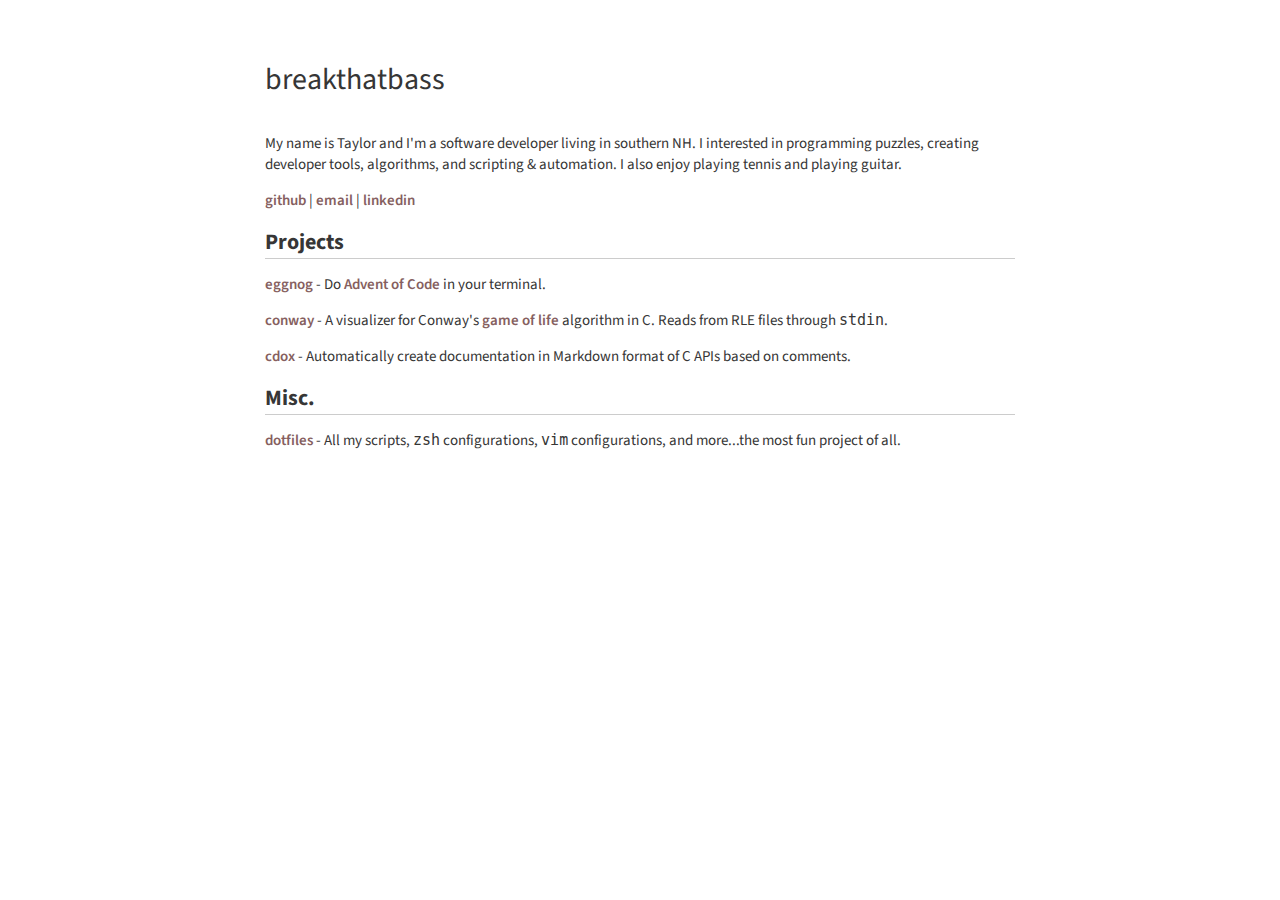
==== commit 6d4ed375: "change font" ====
--- a/index.html
+++ b/index.html
@@ -6,9 +6,9 @@
     <meta name="viewport" content="width=device-width, initial-scale=1.0">
     <link rel="stylesheet" type="text/css" href="main.css">
     <style type="text/css"></style>
-	 <link rel="preconnect" href="https://fonts.googleapis.com">
-	 <link rel="preconnect" href="https://fonts.gstatic.com" crossorigin>
-	 <link href="https://fonts.googleapis.com/css2?family=Mate&family=PT+Serif&display=swap" rel="stylesheet">
+	<link rel="preconnect" href="https://fonts.googleapis.com">
+	<link rel="preconnect" href="https://fonts.gstatic.com" crossorigin>
+    <link href="https://fonts.googleapis.com/css2?family=Source+Sans+Pro:wght@300;400;600&display=swap" rel="stylesheet">
     <title>taylor gamache</title>
 </head>
 <body>
@@ -21,9 +21,9 @@
                     I also enjoy playing tennis and playing guitar.
                 </p>
                 <p>
-                    <a href='https://github.com/breakthatbass' target='_blank'>github</a>
-                      |       <a href='mailto:gamache.taylor@gmail.com'>email</a>
-                      |      <a href='https://www.linkedin.com/in/taylorgamache/' target='_blank'>linkedin</a>
+                    <a class='link' href='https://github.com/breakthatbass' target='_blank'>github</a>
+                      |       <a class='link' href='mailto:gamache.taylor@gmail.com'>email</a>
+                      |      <a class='link' href='https://www.linkedin.com/in/taylorgamache/' target='_blank'>linkedin</a>
                 </p>
             </section>
             <section>
--- a/main.css
+++ b/main.css
@@ -1,7 +1,8 @@
 body {
     /*font-family: 'Mate', serif;*/
-    font-family: 'PT Serif', serif;
-    background-color: #F0F0F3;
+    /*font-family: 'PT Serif', serif;*/
+    font-family: 'Source Sans Pro', sans-serif;
+    /*background-color: #F0F0F3;*/
     color: #363636;
 }
 
@@ -42,12 +43,13 @@
 
 p {
     line-height: 140%;
-    font-size: 16px;
+    font-size: 15px;
 }
 
 a {
     color: #865F60;
     text-decoration: none;
+    font-weight: 600;
 }
 
 @media screen and (max-width: 950px) {
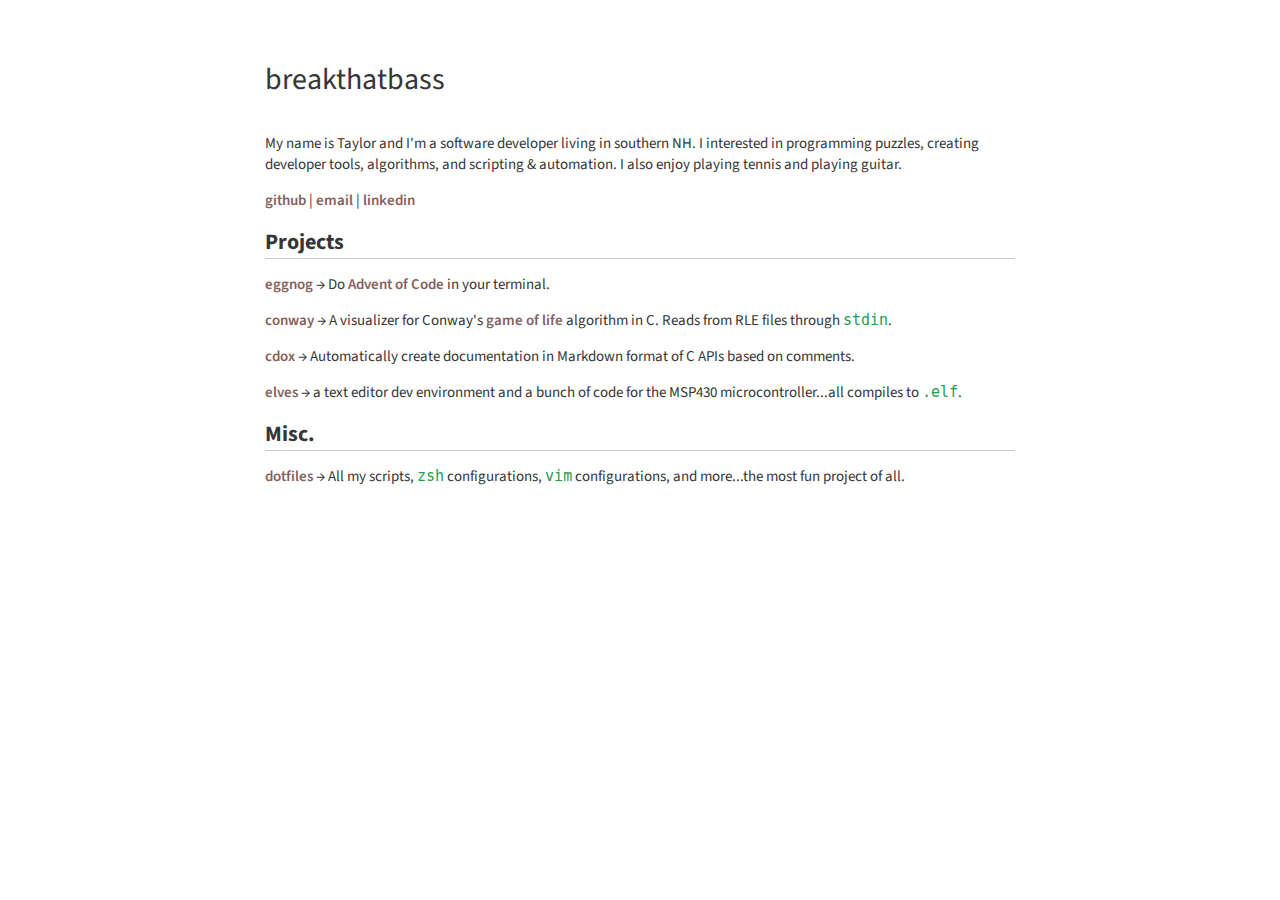
==== commit 3159220d: "add arrows and code color" ====
--- a/index.html
+++ b/index.html
@@ -31,25 +31,30 @@
 
                 <p>
                     <a href='https://github.com/breakthatbass/xmas' target='_blank'>eggnog</a>
-                    - Do <a href='https://adventofcode.com/' target='_blank'>Advent of Code</a> in your terminal.
+                    → Do <a href='https://adventofcode.com/' target='_blank'>Advent of Code</a> in your terminal.
                 </p>
 
                 <p>
                     <a href='https://github.com/breakthatbass/conway' target='_blank'>conway</a>
-                    - A visualizer for Conway's<a href='https://en.wikipedia.org/wiki/Conway%27s_Game_of_Life' target='_blank'>
+                    → A visualizer for Conway's<a href='https://en.wikipedia.org/wiki/Conway%27s_Game_of_Life' target='_blank'>
                     game of life</a> algorithm in C. Reads from RLE files through <code>stdin</code>.
                 </p>
 
                 <p>
                     <a href='https://github.com/breakthatbass/cdox' target='_blank'>cdox</a>
-                    - Automatically create documentation in Markdown format of C APIs based on comments. 
+                    → Automatically create documentation in Markdown format of C APIs based on comments. 
+                </p>
+
+                <p>
+                    <a href='https://github.com/breakthatbass/elves' target='_blank'>elves</a>
+                    → a text editor dev environment and a bunch of code for the MSP430 microcontroller...all compiles to <code>.elf</code>. 
                 </p>
                 
 
                 <h2>Misc.</h2>
                 <p>
                     <a href='https://github.com/breakthatbass/dotfiles' target='_blank'>dotfiles</a>
-                    - All my scripts, <code>zsh</code> configurations, <code>vim</code> configurations, and more...the most fun project of all.
+                    → All my scripts, <code>zsh</code> configurations, <code>vim</code> configurations, and more...the most fun project of all.
                 </p>
                 
             </section>
--- a/main.css
+++ b/main.css
@@ -41,6 +41,10 @@
     border-bottom: 0.08em #cccccc solid;
 }
 
+code {
+    color: #249E4F;
+}
+
 p {
     line-height: 140%;
     font-size: 15px;
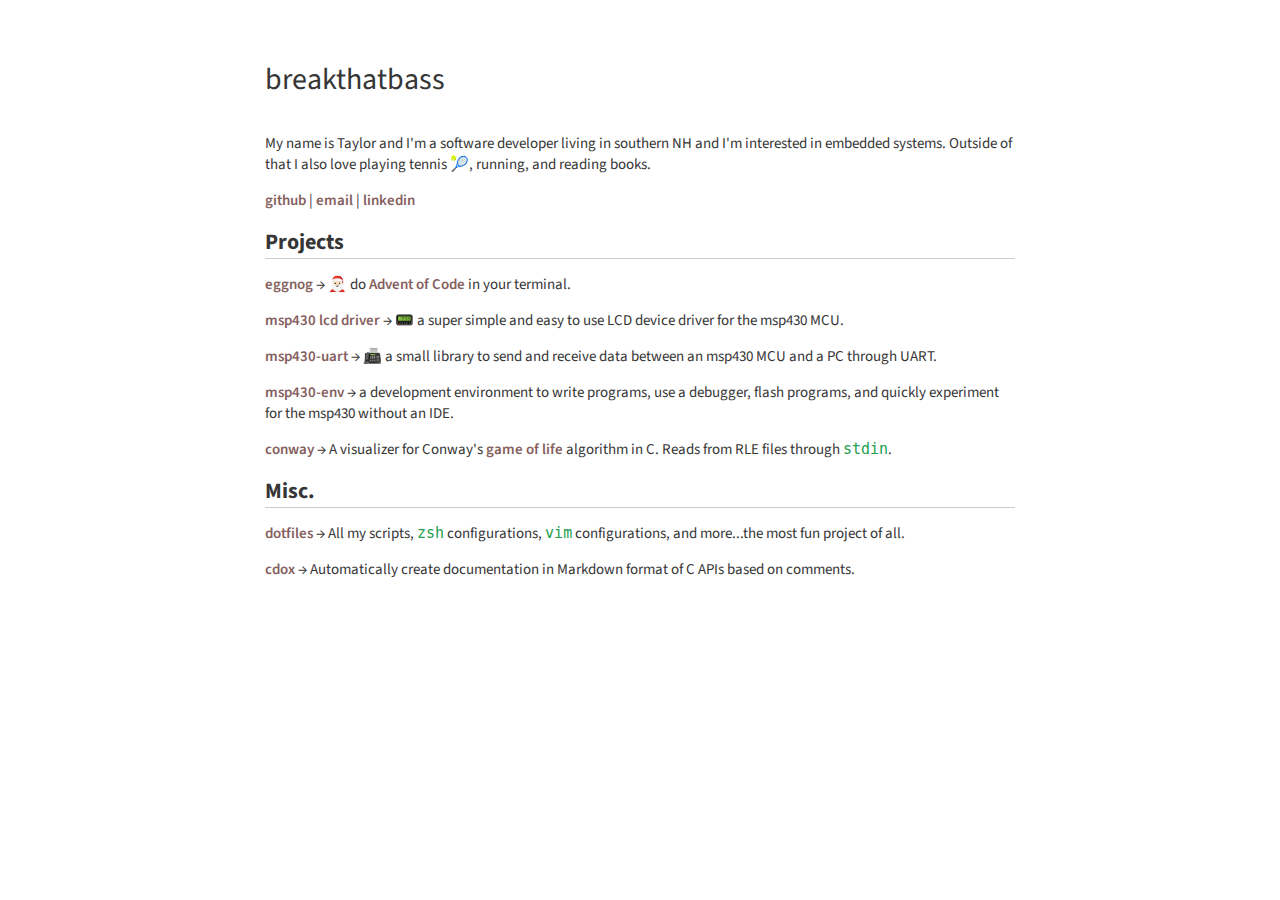
==== commit 68c04820: "updates" ====
--- a/index.html
+++ b/index.html
@@ -16,9 +16,8 @@
         <div id='content'>
             <section>
                 <h1>breakthatbass</h1>
-                <p>My name is Taylor and I'm a software developer living in southern NH.
-                    I interested in programming puzzles, creating developer tools, algorithms, and scripting & automation.
-                    I also enjoy playing tennis and playing guitar.
+                <p>My name is Taylor and I'm a software developer living in southern NH and I'm interested in embedded systems.
+                    Outside of that I also love playing tennis 🎾, running, and reading books.
                 </p>
                 <p>
                     <a class='link' href='https://github.com/breakthatbass' target='_blank'>github</a>
@@ -31,7 +30,23 @@
 
                 <p>
                     <a href='https://github.com/breakthatbass/xmas' target='_blank'>eggnog</a>
-                    → Do <a href='https://adventofcode.com/' target='_blank'>Advent of Code</a> in your terminal.
+                    → 🎅🏻 do <a href='https://adventofcode.com/' target='_blank'>Advent of Code</a> in your terminal.
+                </p>
+
+                <p>
+                    <a href='https://github.com/breakthatbass/msp430_lcd_driver' target='_blank'>msp430 lcd driver</a>
+                    → 📟 a super simple and easy to use LCD device driver for the msp430 MCU.
+                </p>
+
+                <p>
+                    <a href='https://github.com/breakthatbass/msp430_UART' target='_blank'>msp430-uart</a>
+                    → 📠 a small library to send and receive data between an msp430 MCU and a PC through UART.
+                </p>
+
+
+                <p>
+                    <a href='https://github.com/breakthatbass/msp430-env' target='_blank'>msp430-env</a>
+                    → a development environment to write programs, use a debugger, flash programs, and quickly experiment for the msp430 without an IDE.
                 </p>
 
                 <p>
@@ -40,21 +55,16 @@
                     game of life</a> algorithm in C. Reads from RLE files through <code>stdin</code>.
                 </p>
 
-                <p>
-                    <a href='https://github.com/breakthatbass/cdox' target='_blank'>cdox</a>
-                    → Automatically create documentation in Markdown format of C APIs based on comments. 
-                </p>
-
-                <p>
-                    <a href='https://github.com/breakthatbass/elves' target='_blank'>elves</a>
-                    → a text editor dev environment and a bunch of code for the MSP430 microcontroller...all compiles to <code>.elf</code>. 
-                </p>
-                
 
                 <h2>Misc.</h2>
                 <p>
                     <a href='https://github.com/breakthatbass/dotfiles' target='_blank'>dotfiles</a>
                     → All my scripts, <code>zsh</code> configurations, <code>vim</code> configurations, and more...the most fun project of all.
+                </p>
+
+                <p>
+                    <a href='https://github.com/breakthatbass/cdox' target='_blank'>cdox</a>
+                    → Automatically create documentation in Markdown format of C APIs based on comments. 
                 </p>
                 
             </section>
